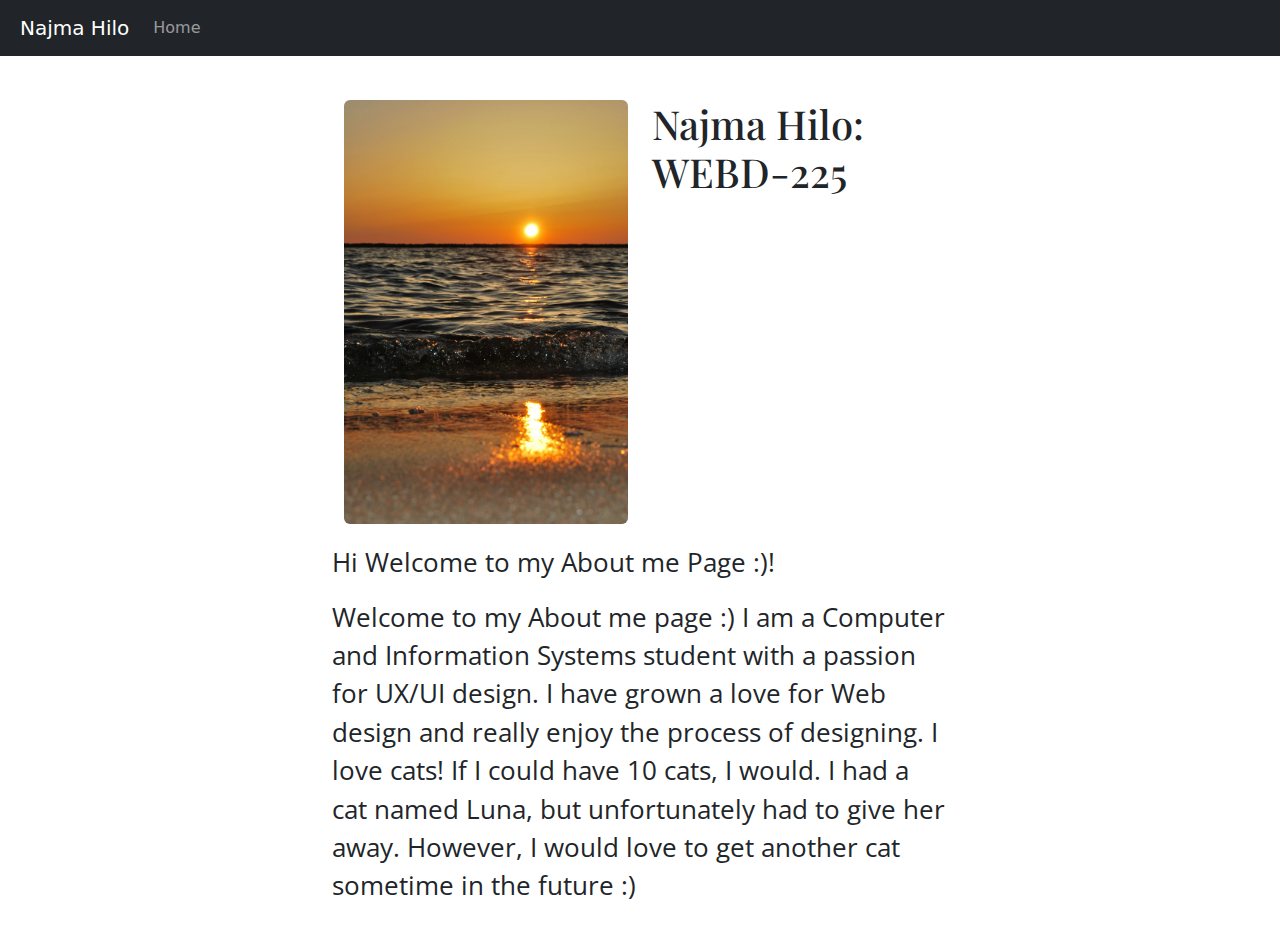
==== index.html @ 4a643234 "Update index.html" ====
<!doctype html>
<html lang="en">
<head>
  <meta charset="utf-8">
  <meta name="viewport" content="width=device-width, initial-scale=1, shrink-to-fit=no">
  <meta name="description" content="">
  <meta name="author" content="">
  <title>About Najma Hilo</title>
  <link rel="canonical" href="https://getbootstrap.com/docs/4.0/examples/starter-template/">
  <!-- Bootstrap core CSS -->
  <link href="css/styles.css" rel="stylesheet">

  <!-- Custom styles for this template -->
  <link href="https://cdn.jsdelivr.net/npm/bootstrap@5.3.2/dist/css/bootstrap.min.css" rel="stylesheet">
</head>
<body>
<nav class="navbar navbar-expand-md navbar-dark bg-dark fixed-top">
  <a class="navbar-brand" href="#">Najma Hilo</a>
  <button class="navbar-toggler" type="button" data-toggle="collapse" data-target="#navbarsExampleDefault" aria-controls="navbarsExampleDefault" aria-expanded="false" aria-label="Toggle navigation">
    <span class="navbar-toggler-icon"></span>
  </button>
  <div class="collapse navbar-collapse" id="navbarsExampleDefault">
    <ul class="navbar-nav mr-auto">
      <li class="nav-item active">
        <a class="nav-link" href="index.html">Home</a>
      </li>
    </ul>
  </div>
</nav>

<main role="main" class="container-fluid">

  <div class="container home_2col">
    <div class="row">
      <div class="col">
        <img src="images/SunsetPhoto_2024.jpeg" class="rounded d-block dibley" alt="...">
      </div>
      <div class="col">
        <h1>Najma Hilo: WEBD-225</h1>
      </div>
    </div>
  </div><!--end 2col-->

  <p>Hi Welcome to my About me Page :)!</p>
  <p> Welcome to my About me page :) I am a Computer and Information Systems student with a passion for UX/UI design. 
        I have grown a love for Web design and really enjoy the process of designing. I love cats! If I could have 10 cats, 
        I would. I had a cat named Luna, but unfortunately had to give her away. However, I would love to get another cat 
        sometime in the future :)</p>
</main><!-- /.container -->

<!-- Bootstrap core JavaScript
================================================== -->
<!-- Placed at the end of the document so the pages load faster -->
<script src="https://code.jquery.com/jquery-3.2.1.slim.min.js" integrity="sha384-KJ3o2DKtIkvYIK3UENzmM7KCkRr/rE9/Qpg6aAZGJwFDMVNA/GpGFF93hXpG5KkN" crossorigin="anonymous"></script>
<script src="https://cdn.jsdelivr.net/npm/popper.js@1.12.9/dist/umd/popper.min.js" integrity="sha384-ApNbgh9B+Y1QKtv3Rn7W3mgPxhU9K/ScQsAP7hUibX39j7fakFPskvXusvfa0b4Q" crossorigin="anonymous"></script>
<script src="https://cdn.jsdelivr.net/npm/bootstrap@5.3.3/dist/js/bootstrap.bundle.min.js" integrity="sha384-YvpcrYf0tY3lHB60NNkmXc5s9fDVZLESaAA55NDzOxhy9GkcIdslK1eN7N6jIeHz" crossorigin="anonymous"></script>

</body>
</html>
---- css/styles.css ----
@import url('https://fonts.googleapis.com/css2?family=Open+Sans:wght@300&family=Playfair+Display&display=swap');


/*GLOBAL*/
body {
    padding-top: 5rem;

}

h1,h2,h3,h4,h5,h6 {
    font-family: 'Playfair Display', serif;
}


main {
    padding: 20px;
}
main.container-fluid {
    width: 50%;
}

p {
    font-family: 'Open Sans', sans-serif;
    font-size: 1.6rem;
}

nav {
    margin-bottom: 120px;
}

.navbar-brand {
    margin-left: 20px;
}

button.navbar-toggler{
margin-right: 10px;
}

.home_2col {
    margin-bottom: 20px;
}

img.dibley {
    max-width: 100%
}
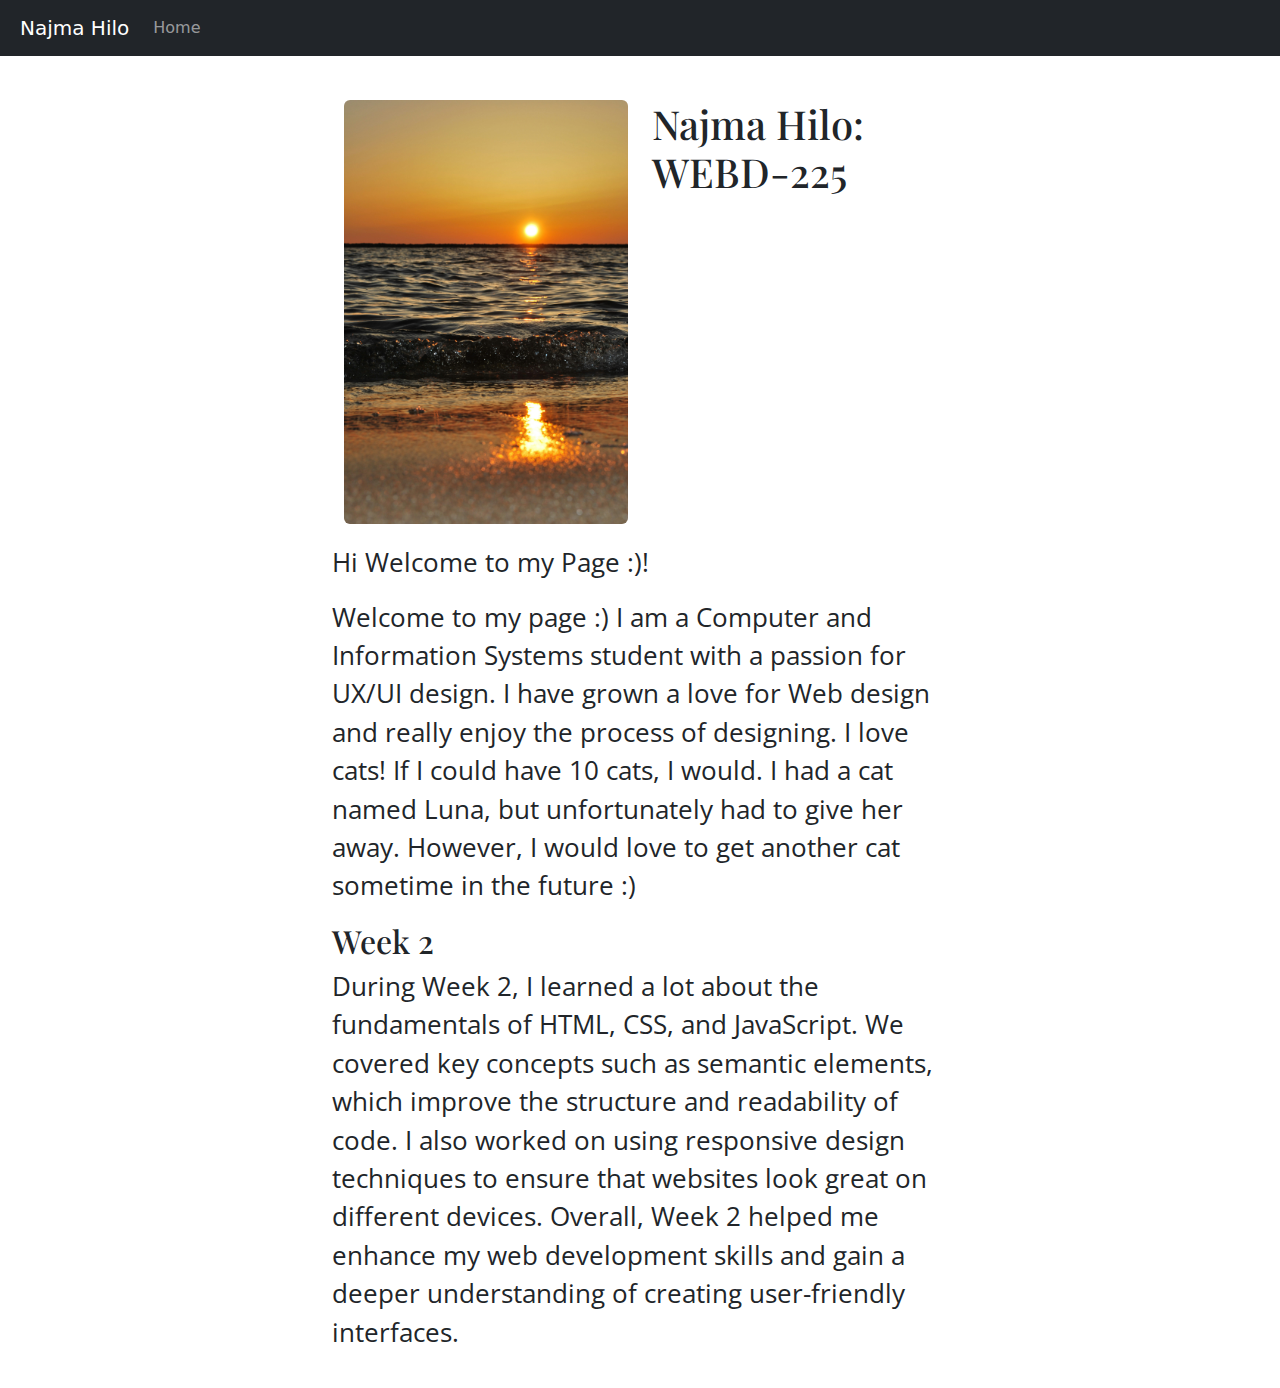
==== commit e709a0c2: "Update index.html" ====
--- a/index.html
+++ b/index.html
@@ -41,11 +41,15 @@
     </div>
   </div><!--end 2col-->
 
-  <p>Hi Welcome to my About me Page :)!</p>
-  <p> Welcome to my About me page :) I am a Computer and Information Systems student with a passion for UX/UI design. 
+  <p>Hi Welcome to my Page :)!</p>
+  <p> Welcome to my page :) I am a Computer and Information Systems student with a passion for UX/UI design. 
         I have grown a love for Web design and really enjoy the process of designing. I love cats! If I could have 10 cats, 
         I would. I had a cat named Luna, but unfortunately had to give her away. However, I would love to get another cat 
         sometime in the future :)</p>
+  <article>
+   <h2>Week 2</h2>
+   <p>During Week 2, I learned a lot about the fundamentals of HTML, CSS, and JavaScript. We covered key concepts such as semantic elements, which improve the structure and readability of code. I also worked on using responsive design techniques to ensure that websites look great on different devices. Overall, Week 2 helped me enhance my web development skills and gain a deeper understanding of creating user-friendly interfaces.</p>
+</article>
 </main><!-- /.container -->
 
 <!-- Bootstrap core JavaScript
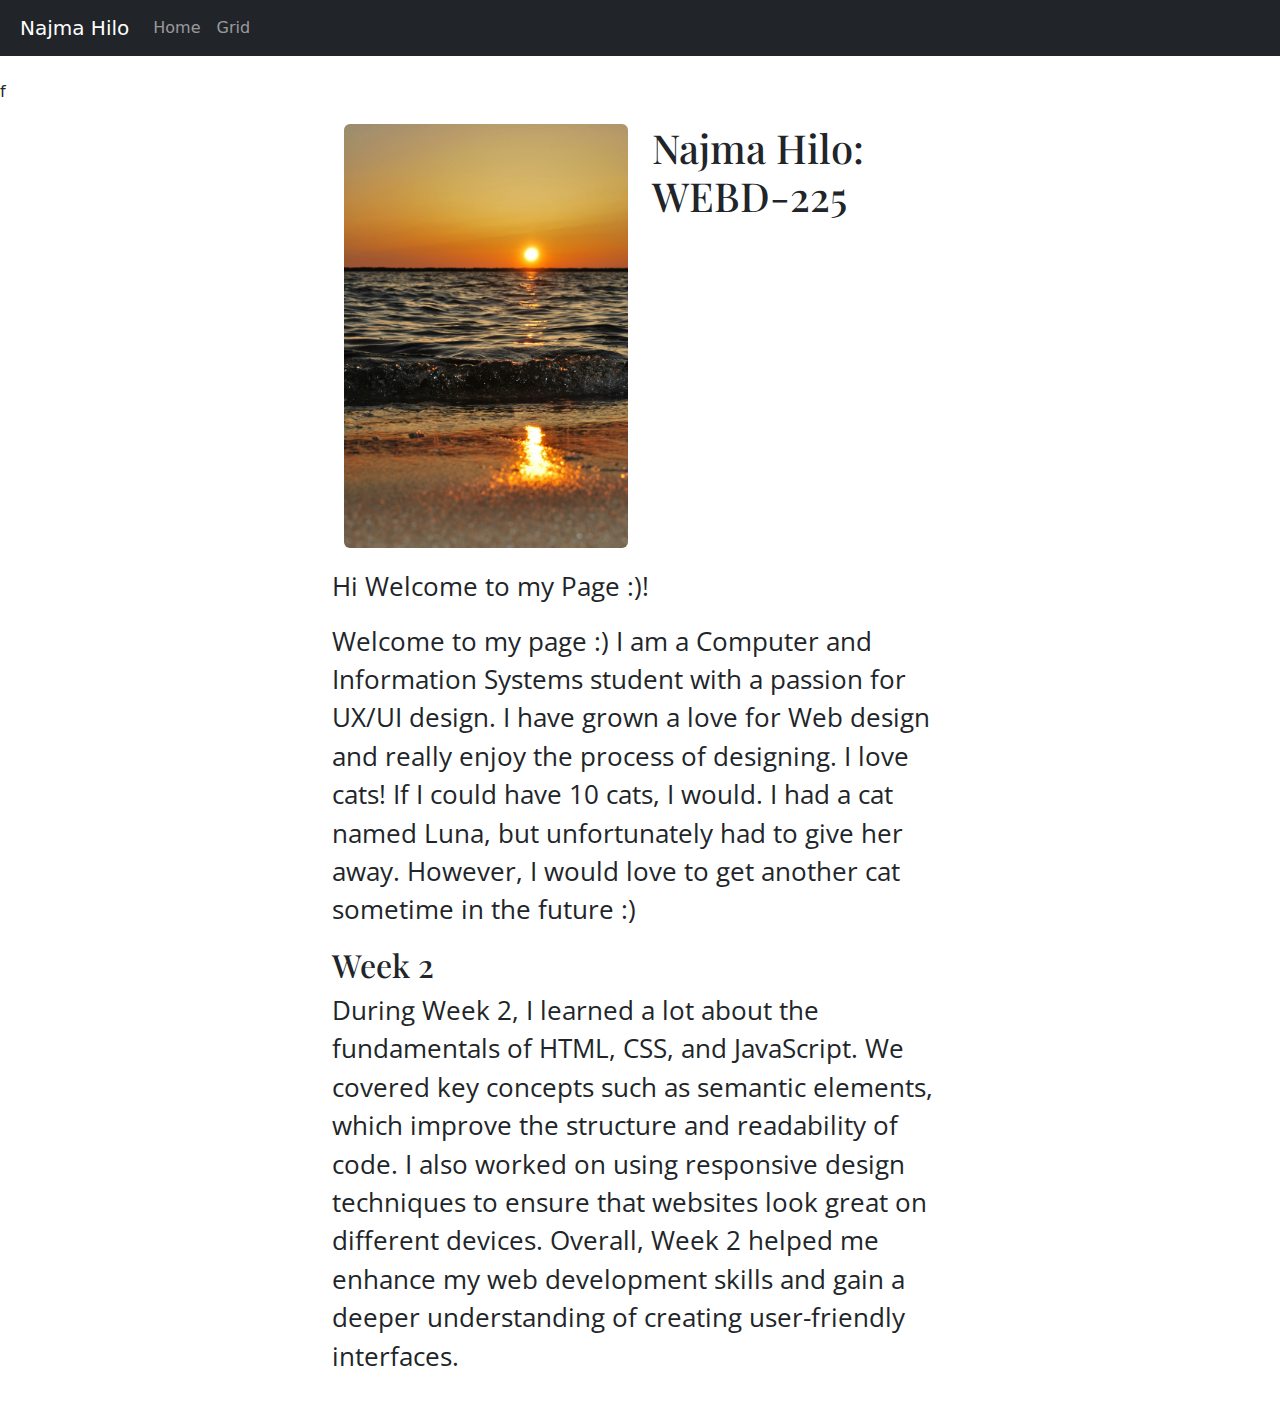
==== commit 2dec787b: "Update index.html" ====
--- a/index.html
+++ b/index.html
@@ -24,9 +24,12 @@
       <li class="nav-item active">
         <a class="nav-link" href="index.html">Home</a>
       </li>
+       <li class="nav-item">
+        <a class="nav-link" href="grid.html">Grid</a>
+      </li>
     </ul>
   </div>
-</nav>
+</nav>f
 
 <main role="main" class="container-fluid">
 
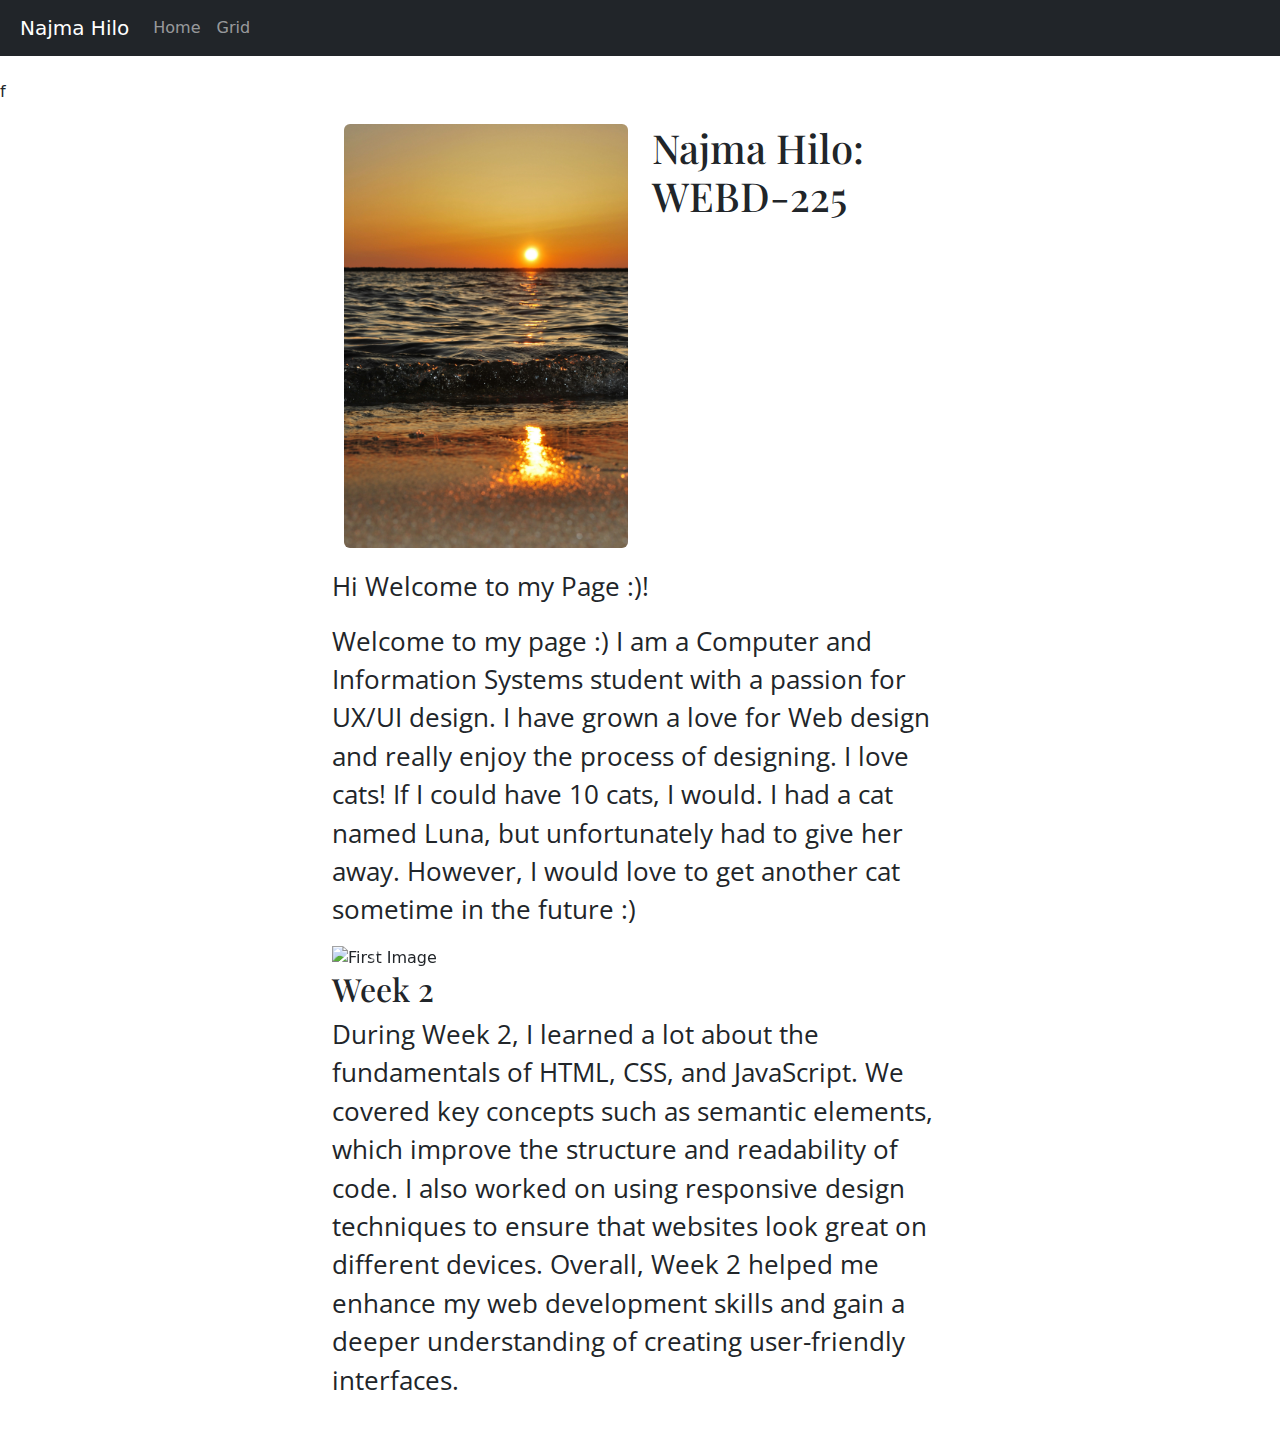
==== commit 672d07ba: "Update index.html" ====
--- a/index.html
+++ b/index.html
@@ -5,12 +5,9 @@
   <meta name="viewport" content="width=device-width, initial-scale=1, shrink-to-fit=no">
   <meta name="description" content="">
   <meta name="author" content="">
-  <title>About Najma Hilo</title>
+  <title>Najma Hilo</title>
   <link rel="canonical" href="https://getbootstrap.com/docs/4.0/examples/starter-template/">
-  <!-- Bootstrap core CSS -->
   <link href="css/styles.css" rel="stylesheet">
-
-  <!-- Custom styles for this template -->
   <link href="https://cdn.jsdelivr.net/npm/bootstrap@5.3.2/dist/css/bootstrap.min.css" rel="stylesheet">
 </head>
 <body>
@@ -49,6 +46,52 @@
         I have grown a love for Web design and really enjoy the process of designing. I love cats! If I could have 10 cats, 
         I would. I had a cat named Luna, but unfortunately had to give her away. However, I would love to get another cat 
         sometime in the future :)</p>
+   <div id="carouselExampleCaptions" class="carousel slide" data-bs-ride="carousel">
+    <div class="carousel-indicators">
+      <button type="button" data-bs-target="#carouselExampleCaptions" data-bs-slide-to="0" class="active" aria-current="true" aria-label="Slide 1"></button>
+      <button type="button" data-bs-target="#carouselExampleCaptions" data-bs-slide-to="1" aria-label="Slide 2"></button>
+      <button type="button" data-bs-target="#carouselExampleCaptions" data-bs-slide-to="2" aria-label="Slide 3"></button>
+      <button type="button" data-bs-target="#carouselExampleCaptions" data-bs-slide-to="3" aria-label="Slide 4"></button>
+    </div>
+    <div class="carousel-inner">
+      <div class="carousel-item active">
+        <img src="images/your-image1.jpg" class="d-block w-100" alt="First Image">
+        <div class="carousel-caption d-none d-md-block">
+          <h5>First Image</h5>
+          <p>Description for the first image.</p>
+        </div>
+      </div>
+      <div class="carousel-item">
+        <img src="images/your-image2.jpg" class="d-block w-100" alt="Second Image">
+        <div class="carousel-caption d-none d-md-block">
+          <h5>Second Image</h5>
+          <p>Description for the second image.</p>
+        </div>
+      </div>
+      <div class="carousel-item">
+        <img src="images/your-image3.jpg" class="d-block w-100" alt="Third Image">
+        <div class="carousel-caption d-none d-md-block">
+          <h5>Third Image</h5>
+          <p>Description for the third image.</p>
+        </div>
+      </div>
+      <div class="carousel-item">
+        <img src="images/your-image4.jpg" class="d-block w-100" alt="Fourth Image">
+        <div class="carousel-caption d-none d-md-block">
+          <h5>Fourth Image</h5>
+          <p>Description for the fourth image.</p>
+        </div>
+      </div>
+    </div>
+    <button class="carousel-control-prev" type="button" data-bs-target="#carouselExampleCaptions" data-bs-slide="prev">
+      <span class="carousel-control-prev-icon" aria-hidden="true"></span>
+      <span class="visually-hidden">Previous</span>
+    </button>
+    <button class="carousel-control-next" type="button" data-bs-target="#carouselExampleCaptions" data-bs-slide="next">
+      <span class="carousel-control-next-icon" aria-hidden="true"></span>
+      <span class="visually-hidden">Next</span>
+    </button>
+  </div>
   <article>
    <h2>Week 2</h2>
    <p>During Week 2, I learned a lot about the fundamentals of HTML, CSS, and JavaScript. We covered key concepts such as semantic elements, which improve the structure and readability of code. I also worked on using responsive design techniques to ensure that websites look great on different devices. Overall, Week 2 helped me enhance my web development skills and gain a deeper understanding of creating user-friendly interfaces.</p>
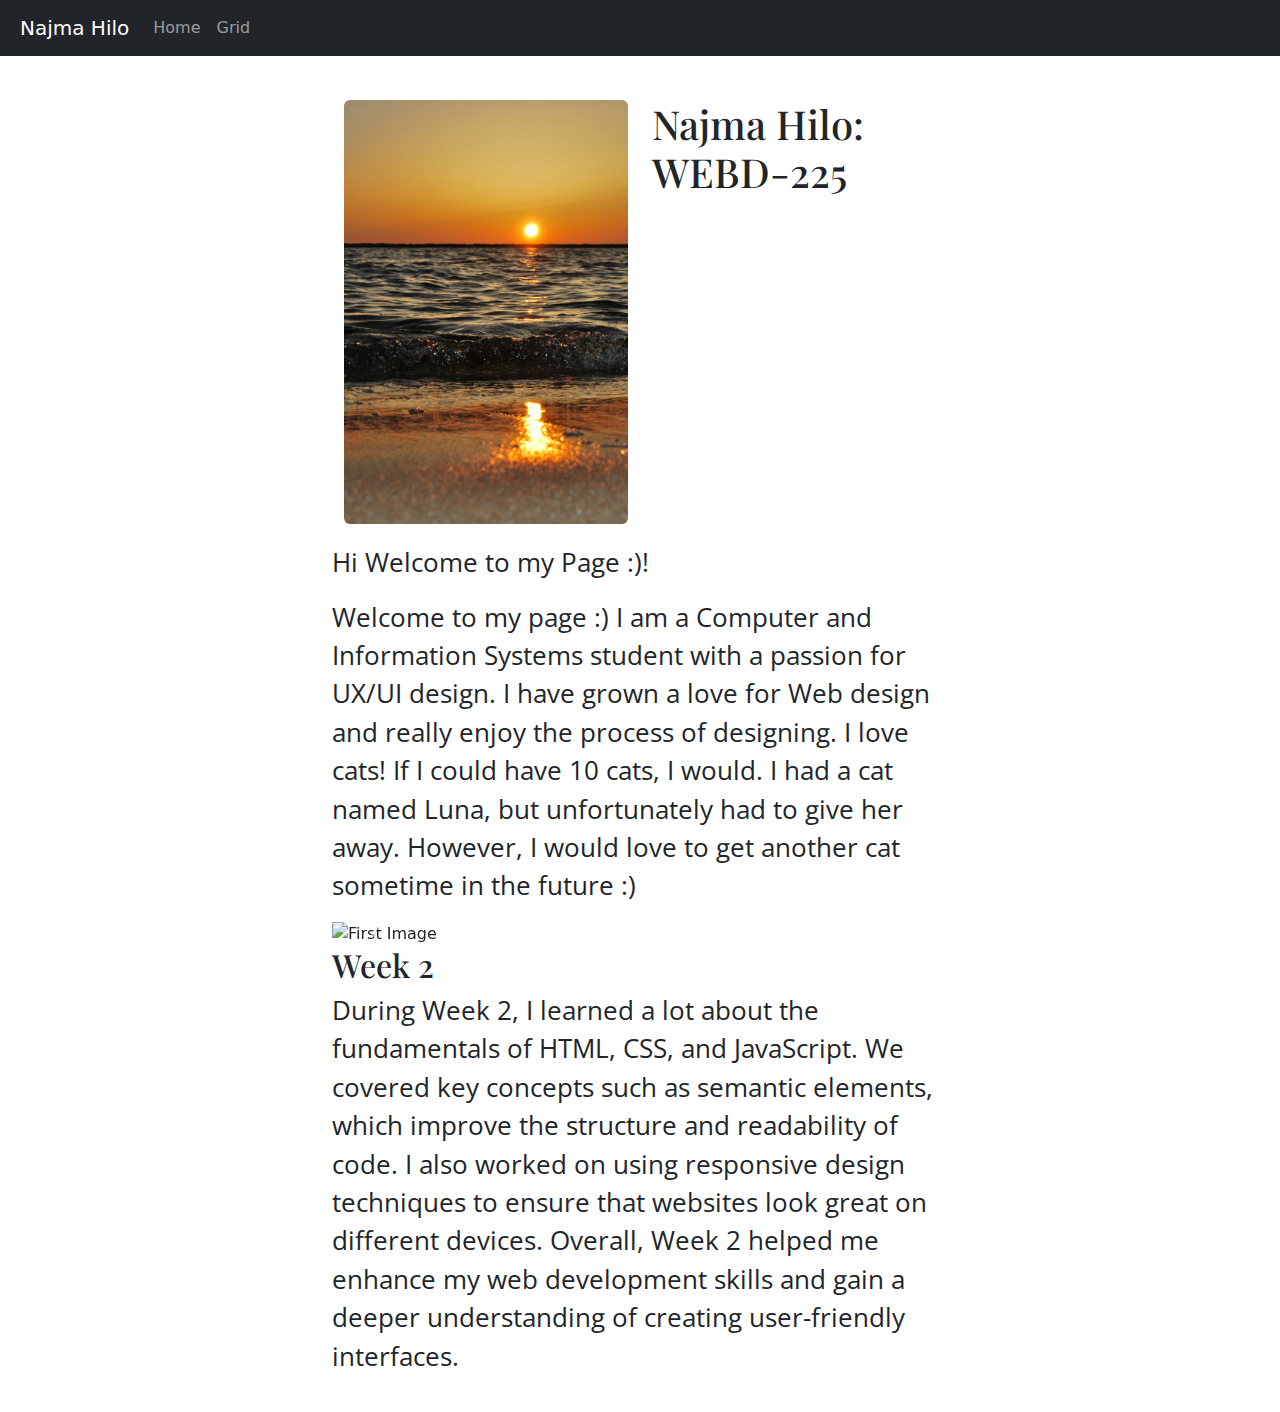
==== commit a2b24ed0: "Update index.html" ====
--- a/index.html
+++ b/index.html
@@ -26,7 +26,7 @@
       </li>
     </ul>
   </div>
-</nav>f
+</nav>
 
 <main role="main" class="container-fluid">
 
@@ -55,31 +55,31 @@
     </div>
     <div class="carousel-inner">
       <div class="carousel-item active">
-        <img src="images/your-image1.jpg" class="d-block w-100" alt="First Image">
+        <img src="images/IMG_6801.HEIC" class="d-block w-100" alt="First Image">
         <div class="carousel-caption d-none d-md-block">
           <h5>First Image</h5>
-          <p>Description for the first image.</p>
+          <p>I took this photo at the end of June of this year. the weather wasnt so pretty but the photo definetly was.</p>
         </div>
       </div>
       <div class="carousel-item">
-        <img src="images/your-image2.jpg" class="d-block w-100" alt="Second Image">
+        <img src="images/IMG_8219.HEIC" class="d-block w-100" alt="Second Image">
         <div class="carousel-caption d-none d-md-block">
           <h5>Second Image</h5>
-          <p>Description for the second image.</p>
+          <p>This photo was taken during the fair of this year (2024).</p>
         </div>
       </div>
       <div class="carousel-item">
-        <img src="images/your-image3.jpg" class="d-block w-100" alt="Third Image">
+        <img src="images/IMG_8318.HEIC" class="d-block w-100" alt="Third Image">
         <div class="carousel-caption d-none d-md-block">
           <h5>Third Image</h5>
-          <p>Description for the third image.</p>
+          <p>My Job had brought an ice cream truck for employee appreciation week.</p>
         </div>
       </div>
       <div class="carousel-item">
-        <img src="images/your-image4.jpg" class="d-block w-100" alt="Fourth Image">
+        <img src="images/IMG_8701.HEIC" class="d-block w-100" alt="Fourth Image">
         <div class="carousel-caption d-none d-md-block">
           <h5>Fourth Image</h5>
-          <p>Description for the fourth image.</p>
+          <p>Photo showing the change of a tree during fall time! I took this outside of my job.</p>
         </div>
       </div>
     </div>
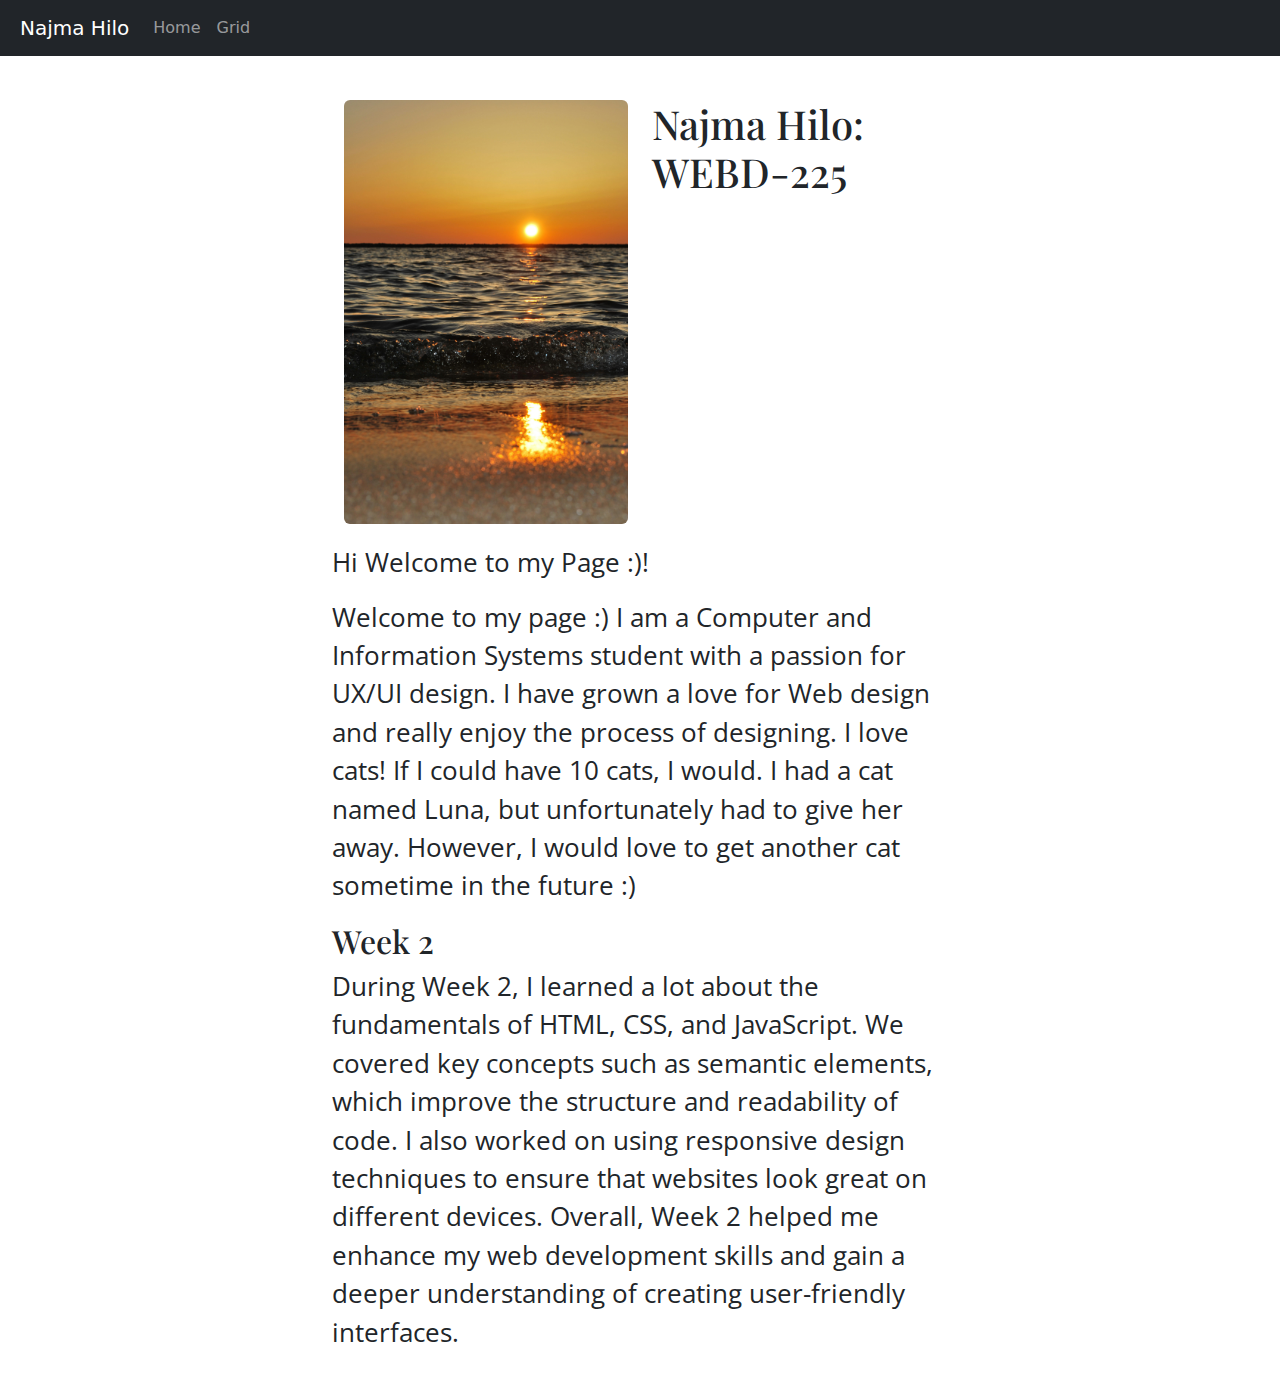
==== commit 9628f06c: "Update index.html" ====
--- a/index.html
+++ b/index.html
@@ -46,52 +46,7 @@
         I have grown a love for Web design and really enjoy the process of designing. I love cats! If I could have 10 cats, 
         I would. I had a cat named Luna, but unfortunately had to give her away. However, I would love to get another cat 
         sometime in the future :)</p>
-   <div id="carouselExampleCaptions" class="carousel slide" data-bs-ride="carousel">
-    <div class="carousel-indicators">
-      <button type="button" data-bs-target="#carouselExampleCaptions" data-bs-slide-to="0" class="active" aria-current="true" aria-label="Slide 1"></button>
-      <button type="button" data-bs-target="#carouselExampleCaptions" data-bs-slide-to="1" aria-label="Slide 2"></button>
-      <button type="button" data-bs-target="#carouselExampleCaptions" data-bs-slide-to="2" aria-label="Slide 3"></button>
-      <button type="button" data-bs-target="#carouselExampleCaptions" data-bs-slide-to="3" aria-label="Slide 4"></button>
-    </div>
-    <div class="carousel-inner">
-      <div class="carousel-item active">
-        <img src="images/IMG_6801.HEIC" class="d-block w-100" alt="First Image">
-        <div class="carousel-caption d-none d-md-block">
-          <h5>First Image</h5>
-          <p>I took this photo at the end of June of this year. the weather wasnt so pretty but the photo definetly was.</p>
-        </div>
-      </div>
-      <div class="carousel-item">
-        <img src="images/IMG_8219.HEIC" class="d-block w-100" alt="Second Image">
-        <div class="carousel-caption d-none d-md-block">
-          <h5>Second Image</h5>
-          <p>This photo was taken during the fair of this year (2024).</p>
-        </div>
-      </div>
-      <div class="carousel-item">
-        <img src="images/IMG_8318.HEIC" class="d-block w-100" alt="Third Image">
-        <div class="carousel-caption d-none d-md-block">
-          <h5>Third Image</h5>
-          <p>My Job had brought an ice cream truck for employee appreciation week.</p>
-        </div>
-      </div>
-      <div class="carousel-item">
-        <img src="images/IMG_8701.HEIC" class="d-block w-100" alt="Fourth Image">
-        <div class="carousel-caption d-none d-md-block">
-          <h5>Fourth Image</h5>
-          <p>Photo showing the change of a tree during fall time! I took this outside of my job.</p>
-        </div>
-      </div>
-    </div>
-    <button class="carousel-control-prev" type="button" data-bs-target="#carouselExampleCaptions" data-bs-slide="prev">
-      <span class="carousel-control-prev-icon" aria-hidden="true"></span>
-      <span class="visually-hidden">Previous</span>
-    </button>
-    <button class="carousel-control-next" type="button" data-bs-target="#carouselExampleCaptions" data-bs-slide="next">
-      <span class="carousel-control-next-icon" aria-hidden="true"></span>
-      <span class="visually-hidden">Next</span>
-    </button>
-  </div>
+ 
   <article>
    <h2>Week 2</h2>
    <p>During Week 2, I learned a lot about the fundamentals of HTML, CSS, and JavaScript. We covered key concepts such as semantic elements, which improve the structure and readability of code. I also worked on using responsive design techniques to ensure that websites look great on different devices. Overall, Week 2 helped me enhance my web development skills and gain a deeper understanding of creating user-friendly interfaces.</p>
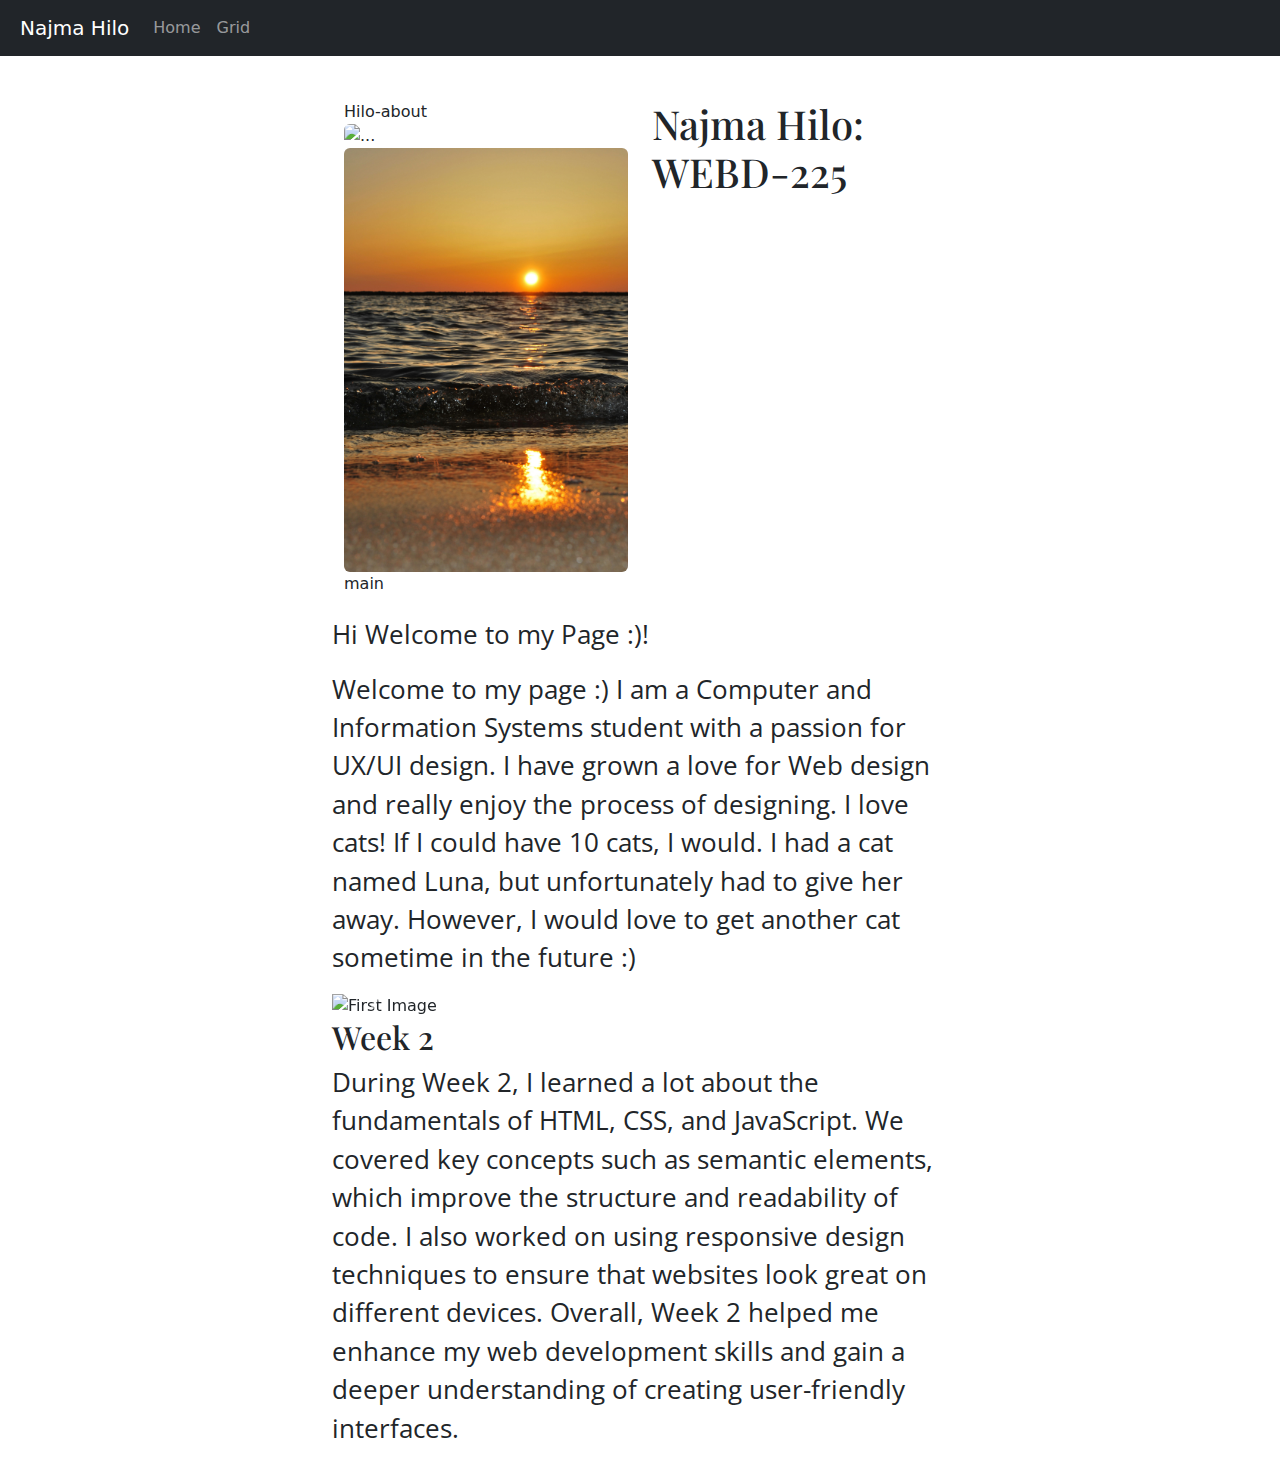
==== commit 51b06b5b: "Merge branch 'main' into Hilo-about" ====
--- a/index.html
+++ b/index.html
@@ -33,7 +33,11 @@
   <div class="container home_2col">
     <div class="row">
       <div class="col">
+Hilo-about
+        <img src="istockphoto-1443562748-612x612.jpeg" class="rounded d-block dibley" alt="...">
+
         <img src="images/SunsetPhoto_2024.jpeg" class="rounded d-block dibley" alt="...">
+main
       </div>
       <div class="col">
         <h1>Najma Hilo: WEBD-225</h1>
@@ -46,7 +50,52 @@
         I have grown a love for Web design and really enjoy the process of designing. I love cats! If I could have 10 cats, 
         I would. I had a cat named Luna, but unfortunately had to give her away. However, I would love to get another cat 
         sometime in the future :)</p>
- 
+   <div id="carouselExampleCaptions" class="carousel slide" data-bs-ride="carousel">
+    <div class="carousel-indicators">
+      <button type="button" data-bs-target="#carouselExampleCaptions" data-bs-slide-to="0" class="active" aria-current="true" aria-label="Slide 1"></button>
+      <button type="button" data-bs-target="#carouselExampleCaptions" data-bs-slide-to="1" aria-label="Slide 2"></button>
+      <button type="button" data-bs-target="#carouselExampleCaptions" data-bs-slide-to="2" aria-label="Slide 3"></button>
+      <button type="button" data-bs-target="#carouselExampleCaptions" data-bs-slide-to="3" aria-label="Slide 4"></button>
+    </div>
+    <div class="carousel-inner">
+      <div class="carousel-item active">
+        <img src="images/IMG_6801.HEIC" class="d-block w-100" alt="First Image">
+        <div class="carousel-caption d-none d-md-block">
+          <h5>First Image</h5>
+          <p>I took this photo at the end of June of this year. the weather wasnt so pretty but the photo definetly was.</p>
+        </div>
+      </div>
+      <div class="carousel-item">
+        <img src="images/IMG_8219.HEIC" class="d-block w-100" alt="Second Image">
+        <div class="carousel-caption d-none d-md-block">
+          <h5>Second Image</h5>
+          <p>This photo was taken during the fair of this year (2024).</p>
+        </div>
+      </div>
+      <div class="carousel-item">
+        <img src="images/IMG_8318.HEIC" class="d-block w-100" alt="Third Image">
+        <div class="carousel-caption d-none d-md-block">
+          <h5>Third Image</h5>
+          <p>My Job had brought an ice cream truck for employee appreciation week.</p>
+        </div>
+      </div>
+      <div class="carousel-item">
+        <img src="images/IMG_8701.HEIC" class="d-block w-100" alt="Fourth Image">
+        <div class="carousel-caption d-none d-md-block">
+          <h5>Fourth Image</h5>
+          <p>Photo showing the change of a tree during fall time! I took this outside of my job.</p>
+        </div>
+      </div>
+    </div>
+    <button class="carousel-control-prev" type="button" data-bs-target="#carouselExampleCaptions" data-bs-slide="prev">
+      <span class="carousel-control-prev-icon" aria-hidden="true"></span>
+      <span class="visually-hidden">Previous</span>
+    </button>
+    <button class="carousel-control-next" type="button" data-bs-target="#carouselExampleCaptions" data-bs-slide="next">
+      <span class="carousel-control-next-icon" aria-hidden="true"></span>
+      <span class="visually-hidden">Next</span>
+    </button>
+  </div>
   <article>
    <h2>Week 2</h2>
    <p>During Week 2, I learned a lot about the fundamentals of HTML, CSS, and JavaScript. We covered key concepts such as semantic elements, which improve the structure and readability of code. I also worked on using responsive design techniques to ensure that websites look great on different devices. Overall, Week 2 helped me enhance my web development skills and gain a deeper understanding of creating user-friendly interfaces.</p>
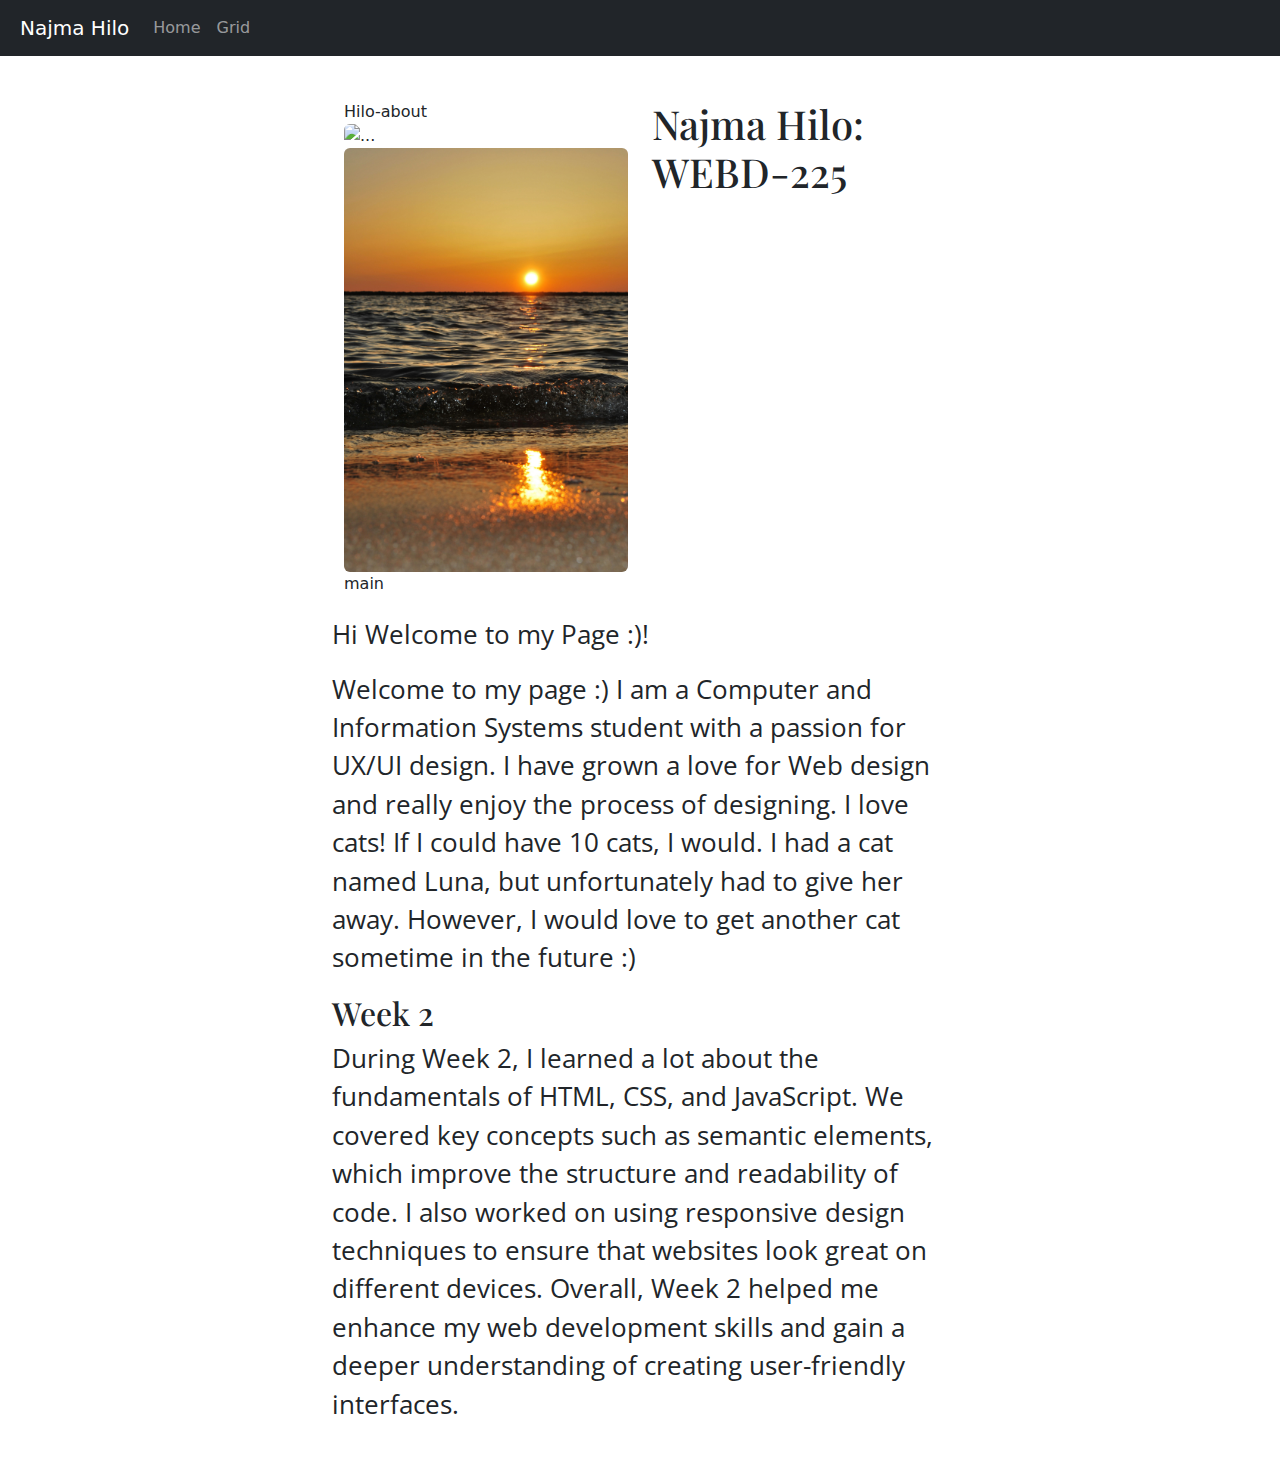
==== commit 1b5a52c9: "Merge pull request #12 from Najmaah/Hilo-add-carousel" ====
--- a/index.html
+++ b/index.html
@@ -50,52 +50,7 @@
         I have grown a love for Web design and really enjoy the process of designing. I love cats! If I could have 10 cats, 
         I would. I had a cat named Luna, but unfortunately had to give her away. However, I would love to get another cat 
         sometime in the future :)</p>
-   <div id="carouselExampleCaptions" class="carousel slide" data-bs-ride="carousel">
-    <div class="carousel-indicators">
-      <button type="button" data-bs-target="#carouselExampleCaptions" data-bs-slide-to="0" class="active" aria-current="true" aria-label="Slide 1"></button>
-      <button type="button" data-bs-target="#carouselExampleCaptions" data-bs-slide-to="1" aria-label="Slide 2"></button>
-      <button type="button" data-bs-target="#carouselExampleCaptions" data-bs-slide-to="2" aria-label="Slide 3"></button>
-      <button type="button" data-bs-target="#carouselExampleCaptions" data-bs-slide-to="3" aria-label="Slide 4"></button>
-    </div>
-    <div class="carousel-inner">
-      <div class="carousel-item active">
-        <img src="images/IMG_6801.HEIC" class="d-block w-100" alt="First Image">
-        <div class="carousel-caption d-none d-md-block">
-          <h5>First Image</h5>
-          <p>I took this photo at the end of June of this year. the weather wasnt so pretty but the photo definetly was.</p>
-        </div>
-      </div>
-      <div class="carousel-item">
-        <img src="images/IMG_8219.HEIC" class="d-block w-100" alt="Second Image">
-        <div class="carousel-caption d-none d-md-block">
-          <h5>Second Image</h5>
-          <p>This photo was taken during the fair of this year (2024).</p>
-        </div>
-      </div>
-      <div class="carousel-item">
-        <img src="images/IMG_8318.HEIC" class="d-block w-100" alt="Third Image">
-        <div class="carousel-caption d-none d-md-block">
-          <h5>Third Image</h5>
-          <p>My Job had brought an ice cream truck for employee appreciation week.</p>
-        </div>
-      </div>
-      <div class="carousel-item">
-        <img src="images/IMG_8701.HEIC" class="d-block w-100" alt="Fourth Image">
-        <div class="carousel-caption d-none d-md-block">
-          <h5>Fourth Image</h5>
-          <p>Photo showing the change of a tree during fall time! I took this outside of my job.</p>
-        </div>
-      </div>
-    </div>
-    <button class="carousel-control-prev" type="button" data-bs-target="#carouselExampleCaptions" data-bs-slide="prev">
-      <span class="carousel-control-prev-icon" aria-hidden="true"></span>
-      <span class="visually-hidden">Previous</span>
-    </button>
-    <button class="carousel-control-next" type="button" data-bs-target="#carouselExampleCaptions" data-bs-slide="next">
-      <span class="carousel-control-next-icon" aria-hidden="true"></span>
-      <span class="visually-hidden">Next</span>
-    </button>
-  </div>
+ 
   <article>
    <h2>Week 2</h2>
    <p>During Week 2, I learned a lot about the fundamentals of HTML, CSS, and JavaScript. We covered key concepts such as semantic elements, which improve the structure and readability of code. I also worked on using responsive design techniques to ensure that websites look great on different devices. Overall, Week 2 helped me enhance my web development skills and gain a deeper understanding of creating user-friendly interfaces.</p>
